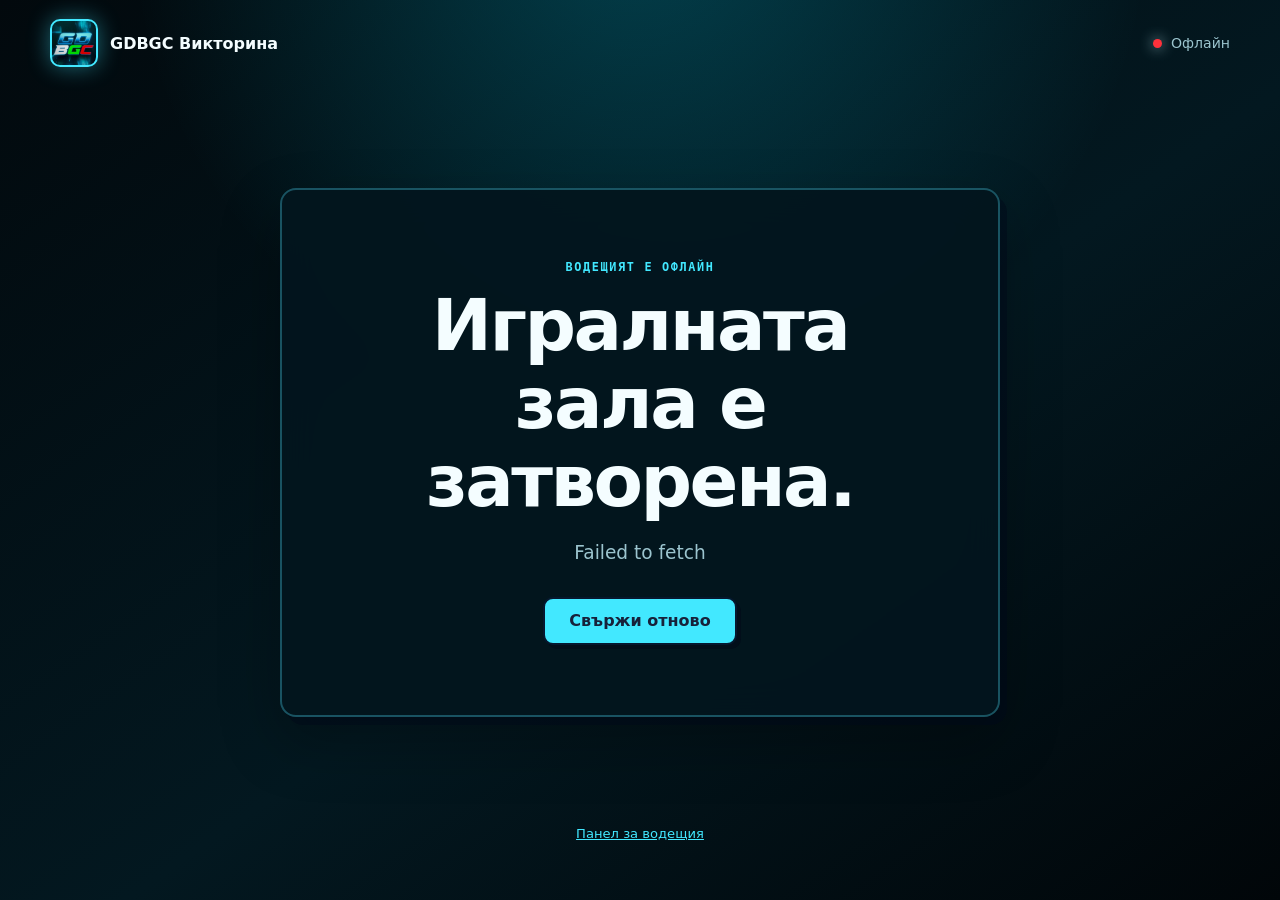
==== index.html @ 7d5bac22 "Add captain elections and answer reveal" ====
<!doctype html>
<html lang="bg">
  <head>
    <meta charset="utf-8">
    <meta name="viewport" content="width=device-width, initial-scale=1">
    <meta name="description" content="Играта на живо за отборната викторина GDBGC.">
    <title>GDBGC Викторина — Игра на живо</title>
    <link rel="icon" href="data:image/svg+xml,%3Csvg xmlns='http://www.w3.org/2000/svg' viewBox='0 0 100 100'%3E%3Ctext y='.9em' font-size='90'%3E%F0%9F%8E%AF%3C/text%3E%3C/svg%3E">
    <link rel="stylesheet" href="styles.css">
    <script src="app.js" defer></script>
  </head>
  <body>
    <div class="page-shell">
      <header class="site-header">
        <a class="brand" href="./" aria-label="Начало на GDBGC Викторина">
          <span class="brand-mark" aria-hidden="true"></span>
          <span>GDBGC Викторина</span>
        </a>
        <div class="header-side">
          <div id="player-identity" class="player-identity hidden"><span id="player-label"></span><button id="leave-button" class="text-button" type="button">Напусни</button></div>
          <div id="connection-status" class="status status-loading" role="status"><span class="status-dot"></span><span>Свързване</span></div>
        </div>
      </header>

      <main>
        <section id="loading-view" class="card hero-card" aria-live="polite">
          <p class="eyebrow">Игра на живо</p>
          <h1>Влизаме в залата.</h1>
          <p class="lede">Свързваме се с водещия…</p>
          <div class="loader" aria-hidden="true"></div>
        </section>

        <section id="offline-view" class="card hero-card hidden" aria-live="polite">
          <p class="eyebrow">Водещият е офлайн</p>
          <h1>Игралната зала е затворена.</h1>
          <p id="offline-message" class="lede">Помолете водещия да стартира WSL услугата и опитайте отново.</p>
          <button id="retry-button" class="button button-primary" type="button">Свържи отново</button>
        </section>

        <section id="join-view" class="card hero-card hidden">
          <p class="eyebrow">Вход за играчи</p>
          <h1>Присъедини се към играта.</h1>
          <p class="lede">Въведи името си. Системата ще те постави автоматично в един от четирите отбора.</p>
          <form id="join-form" class="join-form">
            <label><span>Твоето име</span><input id="join-name" type="text" maxlength="28" autocomplete="name" placeholder="Например: Мария" required></label>
            <button id="join-button" class="button button-primary" type="submit">Присъедини се</button>
          </form>
          <p id="join-count" class="join-count"></p>
          <p id="join-error" class="form-error" role="alert"></p>
        </section>

        <div id="game-view" class="hidden">
          <section class="round-header">
            <div class="category-heading">
              <p id="category-kicker" class="eyebrow"></p>
              <h1 id="category-name"></h1>
            </div>
            <div id="question-counter" class="question-counter"><strong id="question-number">1</strong><span>/ 100</span></div>
          </section>

          <div id="game-progress-track" class="progress-track" aria-hidden="true"><span id="game-progress"></span></div>

          <section id="captain-vote-panel" class="card captain-vote-panel hidden" aria-live="polite">
            <p class="eyebrow">Избор на капитан</p>
            <h2>Гласувай за капитан</h2>
            <p class="vote-help">Можеш да гласуваш и за себе си. Играчите, които са били капитани през последните две категории, не участват.</p>
            <div id="captain-candidate-grid" class="captain-candidate-grid"></div>
            <p id="captain-vote-status" class="communication-status"></p>
            <div id="captain-vote-progress" class="captain-vote-progress"></div>
          </section>

          <section id="question-box" class="card question-box persistent-question hidden" aria-live="polite">
            <span id="question-label"></span>
            <p id="question-text"></p>
            <div id="question-media" class="question-media"></div>
          </section>

          <section id="answer-reveal-panel" class="card answer-reveal-panel hidden" aria-live="polite">
            <span>Правилен отговор</span>
            <h2 id="correct-answer-text">Ще бъде разкрит след оценяването.</h2>
          </section>

          <section id="captain-responses-panel" class="card captain-responses-panel hidden" aria-live="polite">
            <div><p class="eyebrow">Отговори на отборите</p><h2>Какво изпратиха капитаните</h2></div>
            <div id="captain-responses-grid" class="captain-responses-grid"></div>
          </section>

          <nav class="game-info-tabs" aria-label="Информация за играта">
            <button type="button" data-player-panel="points" aria-pressed="false">🏆 <span>Точки</span></button>
            <button type="button" data-player-panel="bets" aria-pressed="false">🎲 <span>Залози</span></button>
            <button type="button" data-player-panel="teams" aria-pressed="false">👥 <span>Отбори</span></button>
            <button id="captain-answer-tab" class="hidden" type="button" data-player-panel="answer" aria-pressed="false">✍️ <span>Отговор</span></button>
            <button id="suggestions-tab" class="hidden" type="button" data-player-panel="suggestions" aria-pressed="false">💬 <span id="suggestions-tab-label">Предложи</span><b id="suggestions-count" class="notification-badge hidden">0</b></button>
          </nav>
          <section id="team-grid" class="team-grid hidden" aria-label="Информация за играта"></section>

          <div id="captain-action" class="captain-action hidden">
            <button id="captain-wager-button" class="button captain-wager-button" type="button"><span aria-hidden="true">🎲</span><span><strong>Избери залог</strong><small id="captain-button-status">Отвори числата</small></span></button>
          </div>

          <div id="captain-panel" class="captain-panel-overlay hidden" aria-live="polite">
            <section class="card captain-panel" role="dialog" aria-modal="true" aria-labelledby="captain-panel-title">
              <div class="captain-panel-heading">
                <div><p class="eyebrow">Капитански пулт</p><h2 id="captain-panel-title">Избери залога</h2></div>
                <button id="captain-panel-close" class="panel-close" type="button" aria-label="Затвори">×</button>
              </div>
              <strong id="captain-wager-status" class="captain-wager-status">Няма избран залог</strong>
              <p class="captain-help">Показани са само свободните числа. Всеки използван залог изчезва от списъка.</p>
              <div id="captain-number-grid" class="captain-number-grid" role="group" aria-label="Свободни залози от 1 до 100"></div>
            </section>
          </div>

          <nav id="category-strip" class="category-strip" aria-label="Категории"></nav>
        </div>
      </main>

      <footer>
        <a href="host.html">Панел за водещия</a>
      </footer>
    </div>
  </body>
</html>
---- styles.css ----
:root {
  color-scheme: dark;
  --bg: #020b10;
  --surface: rgba(3, 22, 30, 0.95);
  --surface-strong: #073747;
  --line: rgba(79, 229, 255, 0.3);
  --text: #f4fdff;
  --muted: #9bc4ce;
  --accent: #42e8ff;
  --blue: #16bfff;
  --danger: #ff313b;
  --warning: #f4fdff;
  --pink: #18f065;
  --green: #18f065;
  --shadow: 7px 8px 0 rgba(2, 10, 25, 0.48), 0 24px 60px rgba(0, 0, 0, 0.28);
  font-family: "Trebuchet MS", "Avenir Next", ui-sans-serif, system-ui, sans-serif;
}

* { box-sizing: border-box; }
html { min-width: 320px; background: var(--bg); }
body { position: relative; min-height: 100vh; margin: 0; overflow-x: hidden; background: radial-gradient(circle at 50% -10%, rgba(0,220,255,.24), transparent 32rem), linear-gradient(145deg, #02090d, #031820 55%, #010609); color: var(--text); }
body::before { position: fixed; inset: 0; z-index: -1; background-image: linear-gradient(rgba(66,232,255,.035) 1px, transparent 1px), linear-gradient(90deg, rgba(66,232,255,.035) 1px, transparent 1px); background-size: 48px 48px; content: ""; mask-image: linear-gradient(to bottom, black, transparent 86%); }
body::after { position: fixed; inset: 0; z-index: -2; background: linear-gradient(90deg, rgba(2,11,16,.94), rgba(2,11,16,.62)), url("assets/branding/gdbgc-theme.png") center right / min(78vh, 760px) auto no-repeat; content: ""; opacity: .52; filter: saturate(1.15) contrast(1.12); }
button, input, select, textarea { font: inherit; }
button { cursor: pointer; }
a { color: var(--accent); }
.text-button { padding: 0; border: 0; background: none; color: var(--muted); font-size: .8rem; }
.hidden { display: none !important; }
.page-shell { width: min(1180px, calc(100% - 34px)); margin: 0 auto; }

.site-header { display: flex; align-items: center; justify-content: space-between; min-height: 86px; }
.brand { display: flex; gap: 12px; align-items: center; color: var(--text); font-weight: 850; text-decoration: none; }
.brand-mark { display: block; width: 48px; height: 48px; border: 2px solid var(--accent); border-radius: 10px; background: url("assets/branding/gdbgc-theme.png") center / cover; box-shadow: 0 0 22px rgba(66,232,255,.42); }
.status { display: flex; gap: 9px; align-items: center; color: var(--muted); font-size: .88rem; }
.status-dot { width: 9px; height: 9px; border-radius: 50%; background: var(--warning); box-shadow: 0 0 14px currentColor; }
.status-online .status-dot { background: var(--accent); }
.status-offline .status-dot { background: var(--danger); }
.header-side, .player-identity { display: flex; gap: 16px; align-items: center; }
.player-identity { padding: 7px 10px; border: 1px solid var(--line); border-radius: 10px; color: var(--muted); font-size: .8rem; }

main { min-height: calc(100vh - 160px); padding: 30px 0 62px; }
.card { border: 2px solid var(--line); border-radius: 16px; background: var(--surface); box-shadow: var(--shadow); backdrop-filter: blur(18px); }
.hero-card { width: min(720px, 100%); margin: 8vh auto 0; padding: clamp(32px, 7vw, 70px); text-align: center; }
.eyebrow { margin: 0 0 13px; color: var(--accent); font-family: ui-monospace, "Cascadia Mono", monospace; font-size: .74rem; font-weight: 900; letter-spacing: .14em; text-transform: uppercase; }
h1, h2, h3, p { overflow-wrap: anywhere; }
h1, h2, h3 { margin: 0; line-height: 1.08; letter-spacing: -.035em; }
h1 { font-size: clamp(2.2rem, 6vw, 4.5rem); }
h2 { font-size: clamp(1.7rem, 4vw, 2.8rem); }
.lede { max-width: 650px; margin: 18px auto 28px; color: var(--muted); font-size: clamp(1rem, 2vw, 1.16rem); line-height: 1.65; }
.button { min-height: 48px; padding: 0 24px; border: 2px solid #06182f; border-radius: 10px; box-shadow: 4px 4px 0 rgba(2,10,25,.62); font-weight: 850; transition: transform 120ms ease, opacity 120ms ease, box-shadow 120ms ease; }
.button:hover:not(:disabled) { transform: translate(-1px, -1px); box-shadow: 6px 6px 0 rgba(2,10,25,.62); }
.button:disabled { cursor: not-allowed; opacity: .42; }
.button-primary { background: var(--accent); color: #17213a; }
.button-danger { background: var(--danger); color: #27050a; }
.join-form { display: grid; grid-template-columns: 1fr auto; gap: 10px; max-width: 520px; margin: 26px auto 0; text-align: left; }
.join-form label { display: grid; gap: 7px; color: var(--muted); font-size: .82rem; }
.join-form input { width: 100%; min-height: 48px; padding: 10px 13px; border: 2px solid var(--line); border-radius: 10px; outline: none; background: #071a33; color: var(--text); }
.join-form input:focus { border-color: var(--accent); box-shadow: 0 0 0 3px rgba(66,232,255,.14); }
.join-form .button { align-self: end; }
.join-count { margin: 18px 0 0; color: var(--muted); font-size: .85rem; }
.form-error { min-height: 20px; color: var(--danger); }

.round-header { position: relative; display: grid; min-height: 86px; align-items: end; justify-items: center; gap: 20px; margin-bottom: 20px; text-align: center; }
.category-heading { max-width: min(720px, calc(100% - 150px)); }
.round-header h1 { font-size: clamp(2rem, 5vw, 3.7rem); }
.round-header .question-counter { position: absolute; right: 0; bottom: 0; }
.question-counter { display: flex; align-items: baseline; gap: 6px; color: var(--muted); }
.question-counter strong { color: var(--text); font-size: 2.3rem; }
.progress-track { height: 7px; margin-bottom: 24px; overflow: hidden; border-radius: 99px; background: rgba(148,163,184,.15); }
.progress-track span { display: block; height: 100%; border-radius: inherit; background: linear-gradient(90deg, var(--blue), var(--accent)); transition: width 300ms ease; }
.question-box { max-width: 1040px; margin: 30px auto 0; padding: clamp(30px, 5vw, 54px); border: 3px solid var(--accent); border-radius: 18px; background: radial-gradient(circle at top right, rgba(24,240,101,.2), transparent 42%), linear-gradient(135deg, rgba(66,232,255,.2), rgba(3,35,45,.96)); box-shadow: 0 0 0 5px rgba(66,232,255,.08), 0 0 38px rgba(66,232,255,.24), var(--shadow); }
.question-box span { color: var(--accent); font-size: .8rem; font-weight: 900; text-transform: uppercase; }
.question-box p { margin: 14px 0 0; color: #fff; font-size: clamp(1.55rem, 4vw, 2.75rem); font-weight: 900; line-height: 1.28; text-shadow: 0 2px 18px rgba(101,199,255,.32); }
.question-media { display: grid; gap: 10px; justify-items: center; margin-top: 16px; }
.question-media img { display: block; max-width: 100%; max-height: min(45vh, 480px); border: 1px solid var(--line); border-radius: 10px; object-fit: contain; }
.question-media audio { width: min(100%, 560px); accent-color: var(--accent); }
.question-media a { display: inline-flex; min-height: 42px; padding: 9px 14px; align-items: center; border: 1px solid var(--line); border-radius: 8px; background: var(--surface-strong); font-weight: 800; }
.persistent-question { position: sticky; top: 10px; z-index: 15; max-width: none; margin: 0 0 12px; border-color: var(--accent); background: radial-gradient(circle at 90% 5%, rgba(24,240,101,.2), transparent 38%), linear-gradient(135deg, rgba(3,53,66,.99), rgba(2,17,25,.99)); text-align: left; }

.captain-vote-panel { max-width: 920px; margin: 0 auto 22px; padding: clamp(24px, 5vw, 42px); border-color: var(--accent); background: linear-gradient(145deg, rgba(3,30,40,.98), rgba(3,12,18,.98)); text-align: center; }
.vote-help { max-width: 720px; margin: 12px auto 22px; color: var(--muted); line-height: 1.5; }
.captain-candidate-grid { display: grid; grid-template-columns: repeat(auto-fit, minmax(140px, 1fr)); gap: 12px; }
.captain-candidate { display: grid; min-height: 142px; padding: 14px; place-items: center; border: 2px solid var(--line); border-radius: 13px; background: rgba(5,42,54,.86); color: var(--text); box-shadow: 0 8px 24px rgba(0,0,0,.28); }
.captain-candidate > span { display: grid; width: 52px; height: 52px; place-items: center; border: 2px solid var(--accent); border-radius: 50%; background: #03151d; color: var(--accent); font-size: 1.35rem; font-weight: 900; }
.captain-candidate small { color: var(--muted); }
.captain-candidate:hover, .captain-candidate.selected { border-color: var(--green); background: rgba(24,240,101,.13); box-shadow: 0 0 24px rgba(24,240,101,.18); }
.captain-candidate.selected > span { border-color: var(--green); color: var(--green); }
.captain-vote-progress { display: flex; flex-wrap: wrap; gap: 7px; justify-content: center; margin-top: 18px; }
.captain-vote-progress span { padding: 6px 9px; border: 1px solid var(--line); border-radius: 99px; color: var(--muted); font-size: .72rem; }
.captain-vote-progress .complete { border-color: var(--green); color: var(--green); }

.answer-reveal-panel { margin: 0 0 12px; padding: clamp(22px, 4vw, 36px); border: 2px solid rgba(66,232,255,.48); background: linear-gradient(135deg, rgba(2,28,38,.98), rgba(4,16,24,.98)); text-align: center; }
.answer-reveal-panel > span { color: var(--accent); font-family: ui-monospace, monospace; font-size: .72rem; font-weight: 900; letter-spacing: .12em; text-transform: uppercase; }
.answer-reveal-panel h2 { margin-top: 10px; color: var(--muted); font-size: clamp(1.2rem, 3vw, 2rem); }
.answer-reveal-panel.answer-is-revealed { border-color: var(--green); background: radial-gradient(circle at top, rgba(24,240,101,.18), transparent 70%), rgba(2,24,29,.98); box-shadow: 0 0 34px rgba(24,240,101,.16); }
.answer-reveal-panel.answer-is-revealed h2 { color: #fff; }
.captain-responses-panel { margin-bottom: 14px; padding: clamp(20px, 4vw, 32px); }
.captain-responses-grid { display: grid; grid-template-columns: repeat(2, minmax(0, 1fr)); gap: 10px; margin-top: 18px; }
.captain-response { padding: 15px; border: 1px solid var(--line); border-left: 5px solid var(--danger); border-radius: 10px; background: rgba(2,17,24,.78); }
.captain-response.is-correct { border-left-color: var(--green); }
.captain-response > div { display: flex; justify-content: space-between; gap: 12px; }
.captain-response span { color: var(--danger); font-size: .74rem; font-weight: 900; text-transform: uppercase; }
.captain-response.is-correct span { color: var(--green); }
.captain-response p { margin: 10px 0 0; color: var(--text); line-height: 1.45; }

.captain-action { display: flex; justify-content: center; margin-top: 18px; }
.captain-wager-button { display: flex; gap: 12px; align-items: center; border-color: var(--pink); background: linear-gradient(135deg, var(--accent), var(--pink)); color: #17213a; }
.captain-wager-button > span:first-child { font-size: 1.45rem; }
.captain-wager-button > span:last-child { display: grid; text-align: left; }
.captain-wager-button small { margin-top: 2px; font-size: .68rem; font-weight: 700; opacity: .75; }
.captain-panel-overlay { position: fixed; inset: 0; z-index: 50; display: grid; padding: 18px; overflow-y: auto; place-items: center; background: rgba(2,10,25,.78); backdrop-filter: blur(8px); }
.captain-panel { width: min(760px, 100%); max-height: min(88vh, 820px); margin: auto; padding: clamp(22px, 4vw, 34px); overflow-y: auto; border-color: rgba(66,232,255,.55); background: linear-gradient(145deg, rgba(3,45,57,.99), rgba(2,17,25,.99)); }
.captain-panel-heading { display: flex; align-items: start; justify-content: space-between; gap: 18px; }
.captain-panel-heading h2 { font-size: clamp(1.35rem, 3vw, 2rem); }
.panel-close { display: grid; flex: 0 0 auto; width: 40px; height: 40px; padding: 0; place-items: center; border: 1px solid var(--line); border-radius: 8px; background: #071a33; color: var(--text); font-size: 1.5rem; }
.captain-wager-status { display: inline-block; margin-top: 16px; padding: 8px 11px; border: 2px solid var(--accent); border-radius: 8px; background: rgba(66,232,255,.1); color: var(--accent); font-family: ui-monospace, monospace; }
.captain-help { margin: 12px 0 20px; color: var(--muted); }
.captain-number-grid { display: grid; grid-template-columns: repeat(10, minmax(34px, 1fr)); gap: 7px; }
.wager-number { aspect-ratio: 1; min-width: 0; border: 2px solid rgba(101,199,255,.32); border-radius: 7px; background: #0b2547; color: var(--text); box-shadow: 2px 2px 0 rgba(2,10,25,.58); font-family: ui-monospace, "Cascadia Mono", monospace; font-size: clamp(.7rem, 1.5vw, .86rem); font-weight: 900; transition: transform 100ms ease, background 100ms ease, border-color 100ms ease; }
.wager-number:hover:not(:disabled) { z-index: 1; border-color: var(--accent); background: #173d6d; color: var(--accent); transform: translate(-1px, -1px) scale(1.05); }
.wager-number.selected { border-color: var(--pink); background: var(--pink); color: #171d38; box-shadow: 3px 3px 0 rgba(2,10,25,.7); }
.wager-number.used { cursor: not-allowed; border-color: #34465d; background: #26384d; color: #708196; box-shadow: none; opacity: .72; text-decoration: line-through; }

.game-info-tabs { display: grid; grid-template-columns: repeat(auto-fit, minmax(120px, 1fr)); gap: 9px; margin: 18px 0; }
.game-info-tabs button { display: flex; gap: 8px; align-items: center; justify-content: center; min-height: 48px; border: 2px solid var(--line); border-radius: 10px; background: #0b2547; color: var(--muted); box-shadow: 3px 3px 0 rgba(2,10,25,.55); font-weight: 850; }
.game-info-tabs button[aria-pressed="true"] { border-color: var(--accent); background: var(--accent); color: #17213a; }
.notification-badge { display: grid; min-width: 20px; height: 20px; padding: 0 5px; place-items: center; border-radius: 99px; background: var(--danger); color: #fff; font-size: .68rem; }
.communication-card { grid-column: 1 / -1; width: min(760px, 100%); margin: 0 auto; padding: clamp(20px, 4vw, 32px); }
.team-grid.team-chat-open { display: block; margin: -2px 0 18px; }
.team-chat-open .communication-card { border-top: 4px solid var(--pink); border-radius: 12px 12px 18px 18px; background: linear-gradient(180deg, rgba(13,42,76,.98), rgba(7,25,49,.98)); }
.communication-card h3 { font-size: 1.35rem; }
.communication-help, .communication-status, .empty-suggestions { color: var(--muted); line-height: 1.5; }
.communication-form { display: grid; gap: 11px; margin-top: 18px; }
.communication-form textarea { width: 100%; min-height: 110px; padding: 13px; resize: vertical; border: 2px solid var(--line); border-radius: 10px; outline: none; background: #071a33; color: var(--text); line-height: 1.45; }
.communication-form textarea:focus { border-color: var(--accent); box-shadow: 0 0 0 3px rgba(66,232,255,.13); }
.communication-form .button { justify-self: start; }
.communication-status { min-height: 22px; margin: 0; font-size: .82rem; }
.communication-status.error { color: var(--danger); }
.suggestion-list, .own-suggestions { display: grid; gap: 9px; margin-top: 18px; }
.suggestion-notification { padding: 13px 15px; border: 1px solid var(--line); border-left: 4px solid var(--pink); border-radius: 9px; background: rgba(101,199,255,.07); }
.suggestion-notification strong { color: var(--blue); font-size: .8rem; }
.suggestion-notification p, .own-suggestions p { margin: 5px 0 0; line-height: 1.45; }
.own-suggestions p { padding: 10px 12px; border-left: 3px solid var(--line); background: rgba(101,199,255,.05); color: var(--muted); }
.info-card { display: grid; grid-template-columns: auto 1fr auto; gap: 12px; align-items: center; padding: 18px; border-left: 4px solid var(--team-color); }
.info-card strong { font-size: .95rem; }
.info-card b { color: var(--team-color); text-align: right; }
.info-rank { display: grid; width: 30px; height: 30px; place-items: center; border-radius: 7px; background: var(--surface-strong); color: var(--accent); font-family: ui-monospace, monospace; font-weight: 900; }
.bet-info-card { grid-template-columns: 1fr auto; }
.bet-info-card small { grid-column: 1 / -1; color: var(--muted); }

.team-grid { display: grid; grid-template-columns: repeat(4, minmax(0, 1fr)); gap: 16px; margin-top: 20px; }
.team-card { position: relative; overflow: hidden; padding: 22px; box-shadow: 0 14px 38px rgba(0,0,0,.23); }
.team-card::before { position: absolute; inset: 0 auto 0 0; width: 4px; background: var(--team-color); content: ""; }
.team-1 { --team-color: #42e8ff; } .team-2 { --team-color: #18f065; } .team-3 { --team-color: #f4fdff; } .team-4 { --team-color: #ff313b; }
.team-card-top { display: flex; align-items: start; justify-content: space-between; gap: 10px; }
.team-card h3 { font-size: 1.15rem; }
.team-points { color: var(--team-color); white-space: nowrap; }
.captain { margin: 14px 0; color: var(--muted); font-size: .86rem; }
.player-chips { display: flex; flex-wrap: wrap; gap: 6px; }
.player-chips span { padding: 5px 8px; border-radius: 8px; background: rgba(148,163,184,.1); color: var(--muted); font-size: .73rem; }
.player-chips .is-captain { background: color-mix(in srgb, var(--team-color) 18%, transparent); color: var(--text); outline: 1px solid color-mix(in srgb, var(--team-color) 45%, transparent); }
.player-chips .is-me { color: var(--text); outline: 1px solid var(--accent); }
.player-chips .empty-seat { opacity: .5; font-style: italic; }
.team-round { display: flex; justify-content: space-between; gap: 10px; margin-top: 18px; padding-top: 14px; border-top: 1px solid var(--line); color: var(--muted); font-size: .78rem; }
.team-round strong { color: var(--text); }
.wager-ready { color: var(--accent) !important; }
.wager-pending { color: var(--muted) !important; }
.result-correct { color: var(--accent) !important; } .result-wrong { color: var(--danger) !important; }

.category-strip { display: flex; gap: 10px; justify-content: center; margin: 28px 0 0; }
.category-strip span { display: grid; width: 32px; height: 32px; place-items: center; border: 1px solid var(--line); border-radius: 50%; color: var(--muted); font-size: .78rem; font-weight: 850; }
.category-strip .active { border-color: var(--accent); background: rgba(66,232,255,.14); color: var(--accent); }
.category-strip .complete { border-color: transparent; background: var(--accent); color: #17213a; }

.loader { width: 34px; height: 34px; margin: 25px auto 0; border: 3px solid rgba(66,232,255,.2); border-top-color: var(--accent); border-radius: 50%; animation: spin 800ms linear infinite; }
footer { display: flex; flex-wrap: wrap; gap: 9px; justify-content: center; min-height: 70px; color: var(--muted); font-size: .82rem; }
@keyframes spin { to { transform: rotate(360deg); } }

@media (max-width: 940px) { .team-grid { grid-template-columns: repeat(2, 1fr); } }
@media (max-width: 560px) {
  .page-shell { width: min(100% - 20px, 1180px); }
  .site-header { align-items: flex-start; min-height: 74px; padding: 12px 0; }
  .brand { gap: 8px; font-size: .82rem; }
  .brand-mark { width: 34px; height: 34px; }
  .header-side { display: grid; gap: 4px; justify-items: end; }
  .player-identity { max-width: 175px; padding: 4px 7px; font-size: .68rem; }
  .status { font-size: .7rem; }
  main { padding-top: 14px; }
  .team-grid { grid-template-columns: 1fr; }
  .round-header { min-height: 78px; align-items: center; margin-bottom: 12px; }
  .category-heading { max-width: calc(100% - 82px); }
  .round-header h1 { font-size: 1.75rem; }
  .question-counter strong { font-size: 1.6rem; }
  .persistent-question { top: 6px; padding: 17px; }
  .persistent-question p { font-size: 1.35rem; }
  .persistent-question .question-media img { max-height: 34vh; }
  .captain-responses-grid { grid-template-columns: 1fr; }
  .join-form { grid-template-columns: 1fr; }
  .captain-panel-overlay { padding: 8px; place-items: end center; }
  .captain-panel { width: 100%; max-height: 88vh; border-radius: 14px 14px 8px 8px; }
  .captain-number-grid { grid-template-columns: repeat(5, 1fr); gap: 6px; }
  .game-info-tabs { position: sticky; bottom: 8px; z-index: 14; gap: 6px; }
  .game-info-tabs { grid-template-columns: repeat(auto-fit, minmax(76px, 1fr)); }
  .game-info-tabs button { min-height: 46px; padding: 6px 3px; font-size: .72rem; }
  .category-strip { gap: 5px; overflow-x: auto; justify-content: flex-start; padding-bottom: 5px; }
  .category-strip span { flex: 0 0 29px; width: 29px; height: 29px; }
}
@media (prefers-reduced-motion: reduce) { *, *::before, *::after { animation-duration: .01ms !important; transition-duration: .01ms !important; } }
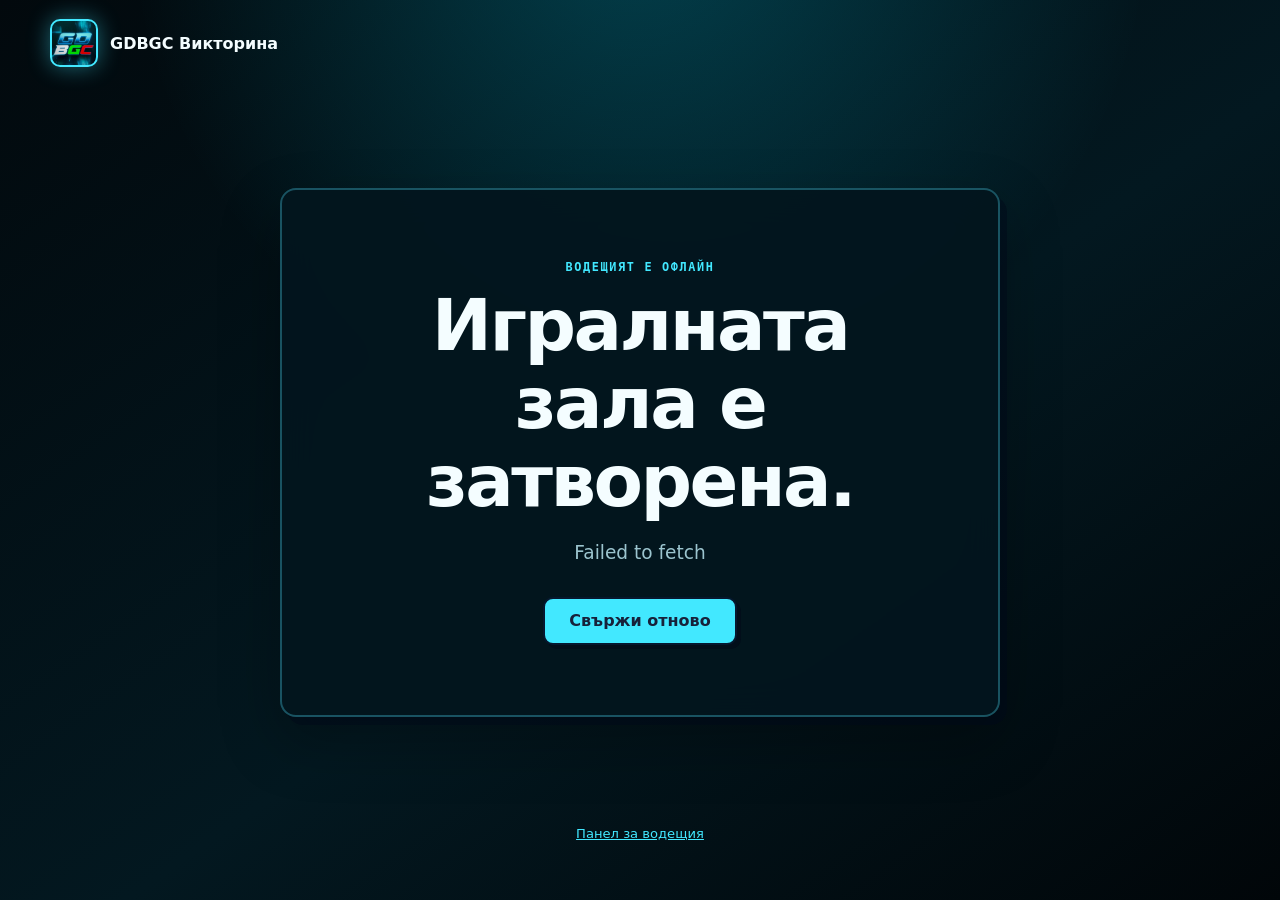
==== commit d88e8964: "Add host timer and refine quiz flow" ====
--- a/index.html
+++ b/index.html
@@ -10,6 +10,7 @@
     <script src="app.js" defer></script>
   </head>
   <body>
+    <div id="global-timer" class="global-timer hidden" role="timer" aria-live="polite"><span id="global-timer-label">Оставащо време</span><strong id="global-timer-value">30</strong></div>
     <div class="page-shell">
       <header class="site-header">
         <a class="brand" href="./" aria-label="Начало на GDBGC Викторина">
@@ -18,7 +19,6 @@
         </a>
         <div class="header-side">
           <div id="player-identity" class="player-identity hidden"><span id="player-label"></span><button id="leave-button" class="text-button" type="button">Напусни</button></div>
-          <div id="connection-status" class="status status-loading" role="status"><span class="status-dot"></span><span>Свързване</span></div>
         </div>
       </header>
 
@@ -63,7 +63,7 @@
           <section id="captain-vote-panel" class="card captain-vote-panel hidden" aria-live="polite">
             <p class="eyebrow">Избор на капитан</p>
             <h2>Гласувай за капитан</h2>
-            <p class="vote-help">Можеш да гласуваш и за себе си. Играчите, които са били капитани през последните две категории, не участват.</p>
+            <p class="vote-help">Можеш да гласуваш и за себе си. Капитанът от предишната категория не участва.</p>
             <div id="captain-candidate-grid" class="captain-candidate-grid"></div>
             <p id="captain-vote-status" class="communication-status"></p>
             <div id="captain-vote-progress" class="captain-vote-progress"></div>
--- a/styles.css
+++ b/styles.css
@@ -27,6 +27,11 @@
 .text-button { padding: 0; border: 0; background: none; color: var(--muted); font-size: .8rem; }
 .hidden { display: none !important; }
 .page-shell { width: min(1180px, calc(100% - 34px)); margin: 0 auto; }
+.global-timer { position: fixed; top: 8px; left: 50%; z-index: 80; display: flex; gap: 10px; align-items: center; padding: 8px 13px; border: 2px solid var(--accent); border-radius: 99px; background: rgba(2,16,23,.96); box-shadow: 0 0 24px rgba(66,232,255,.3); color: var(--accent); transform: translateX(-50%); }
+.global-timer span { font-size: .62rem; font-weight: 900; letter-spacing: .08em; white-space: nowrap; }
+.global-timer strong { min-width: 30px; color: #fff; font-family: ui-monospace, monospace; font-size: 1.15rem; text-align: center; }
+.global-timer.timer-expired { border-color: var(--danger); color: var(--danger); box-shadow: 0 0 24px rgba(255,49,59,.3); }
+body:has(.global-timer:not(.hidden)) .site-header { padding-top: 54px; }
 
 .site-header { display: flex; align-items: center; justify-content: space-between; min-height: 86px; }
 .brand { display: flex; gap: 12px; align-items: center; color: var(--text); font-weight: 850; text-decoration: none; }
@@ -75,7 +80,7 @@
 .question-media img { display: block; max-width: 100%; max-height: min(45vh, 480px); border: 1px solid var(--line); border-radius: 10px; object-fit: contain; }
 .question-media audio { width: min(100%, 560px); accent-color: var(--accent); }
 .question-media a { display: inline-flex; min-height: 42px; padding: 9px 14px; align-items: center; border: 1px solid var(--line); border-radius: 8px; background: var(--surface-strong); font-weight: 800; }
-.persistent-question { position: sticky; top: 10px; z-index: 15; max-width: none; margin: 0 0 12px; border-color: var(--accent); background: radial-gradient(circle at 90% 5%, rgba(24,240,101,.2), transparent 38%), linear-gradient(135deg, rgba(3,53,66,.99), rgba(2,17,25,.99)); text-align: left; }
+.persistent-question { position: relative; max-width: none; margin: 0 0 12px; border-color: var(--accent); background: radial-gradient(circle at 90% 5%, rgba(24,240,101,.2), transparent 38%), linear-gradient(135deg, rgba(3,53,66,.99), rgba(2,17,25,.99)); text-align: left; }
 
 .captain-vote-panel { max-width: 920px; margin: 0 auto 22px; padding: clamp(24px, 5vw, 42px); border-color: var(--accent); background: linear-gradient(145deg, rgba(3,30,40,.98), rgba(3,12,18,.98)); text-align: center; }
 .vote-help { max-width: 720px; margin: 12px auto 22px; color: var(--muted); line-height: 1.5; }
@@ -96,12 +101,13 @@
 .answer-reveal-panel.answer-is-revealed h2 { color: #fff; }
 .captain-responses-panel { margin-bottom: 14px; padding: clamp(20px, 4vw, 32px); }
 .captain-responses-grid { display: grid; grid-template-columns: repeat(2, minmax(0, 1fr)); gap: 10px; margin-top: 18px; }
-.captain-response { padding: 15px; border: 1px solid var(--line); border-left: 5px solid var(--danger); border-radius: 10px; background: rgba(2,17,24,.78); }
-.captain-response.is-correct { border-left-color: var(--green); }
+.captain-response { padding: 15px; border: 2px solid var(--danger); border-left-width: 7px; border-radius: 10px; background: linear-gradient(135deg, rgba(255,49,59,.2), rgba(44,5,10,.72)); box-shadow: 0 0 20px rgba(255,49,59,.1); }
+.captain-response.is-correct { border-color: var(--green); background: linear-gradient(135deg, rgba(24,240,101,.17), rgba(2,36,19,.72)); box-shadow: 0 0 20px rgba(24,240,101,.1); }
 .captain-response > div { display: flex; justify-content: space-between; gap: 12px; }
 .captain-response span { color: var(--danger); font-size: .74rem; font-weight: 900; text-transform: uppercase; }
 .captain-response.is-correct span { color: var(--green); }
-.captain-response p { margin: 10px 0 0; color: var(--text); line-height: 1.45; }
+.captain-response p { margin: 10px 0 0; color: var(--text); font-weight: 900; line-height: 1.45; text-transform: uppercase; }
+.wanted-answer { display: block; margin-top: 10px; padding-top: 9px; border-top: 1px solid rgba(255,255,255,.18); color: #ffd8db; font-size: .68rem; line-height: 1.4; text-transform: uppercase; }
 
 .captain-action { display: flex; justify-content: center; margin-top: 18px; }
 .captain-wager-button { display: flex; gap: 12px; align-items: center; border-color: var(--pink); background: linear-gradient(135deg, var(--accent), var(--pink)); color: #17213a; }
@@ -131,7 +137,7 @@
 .communication-card h3 { font-size: 1.35rem; }
 .communication-help, .communication-status, .empty-suggestions { color: var(--muted); line-height: 1.5; }
 .communication-form { display: grid; gap: 11px; margin-top: 18px; }
-.communication-form textarea { width: 100%; min-height: 110px; padding: 13px; resize: vertical; border: 2px solid var(--line); border-radius: 10px; outline: none; background: #071a33; color: var(--text); line-height: 1.45; }
+.communication-form textarea { width: 100%; min-height: 110px; padding: 13px; resize: vertical; border: 2px solid var(--line); border-radius: 10px; outline: none; background: #071a33; color: var(--text); line-height: 1.45; text-transform: uppercase; }
 .communication-form textarea:focus { border-color: var(--accent); box-shadow: 0 0 0 3px rgba(66,232,255,.13); }
 .communication-form .button { justify-self: start; }
 .communication-status { min-height: 22px; margin: 0; font-size: .82rem; }
@@ -191,7 +197,7 @@
   .category-heading { max-width: calc(100% - 82px); }
   .round-header h1 { font-size: 1.75rem; }
   .question-counter strong { font-size: 1.6rem; }
-  .persistent-question { top: 6px; padding: 17px; }
+  .persistent-question { padding: 17px; }
   .persistent-question p { font-size: 1.35rem; }
   .persistent-question .question-media img { max-height: 34vh; }
   .captain-responses-grid { grid-template-columns: 1fr; }
